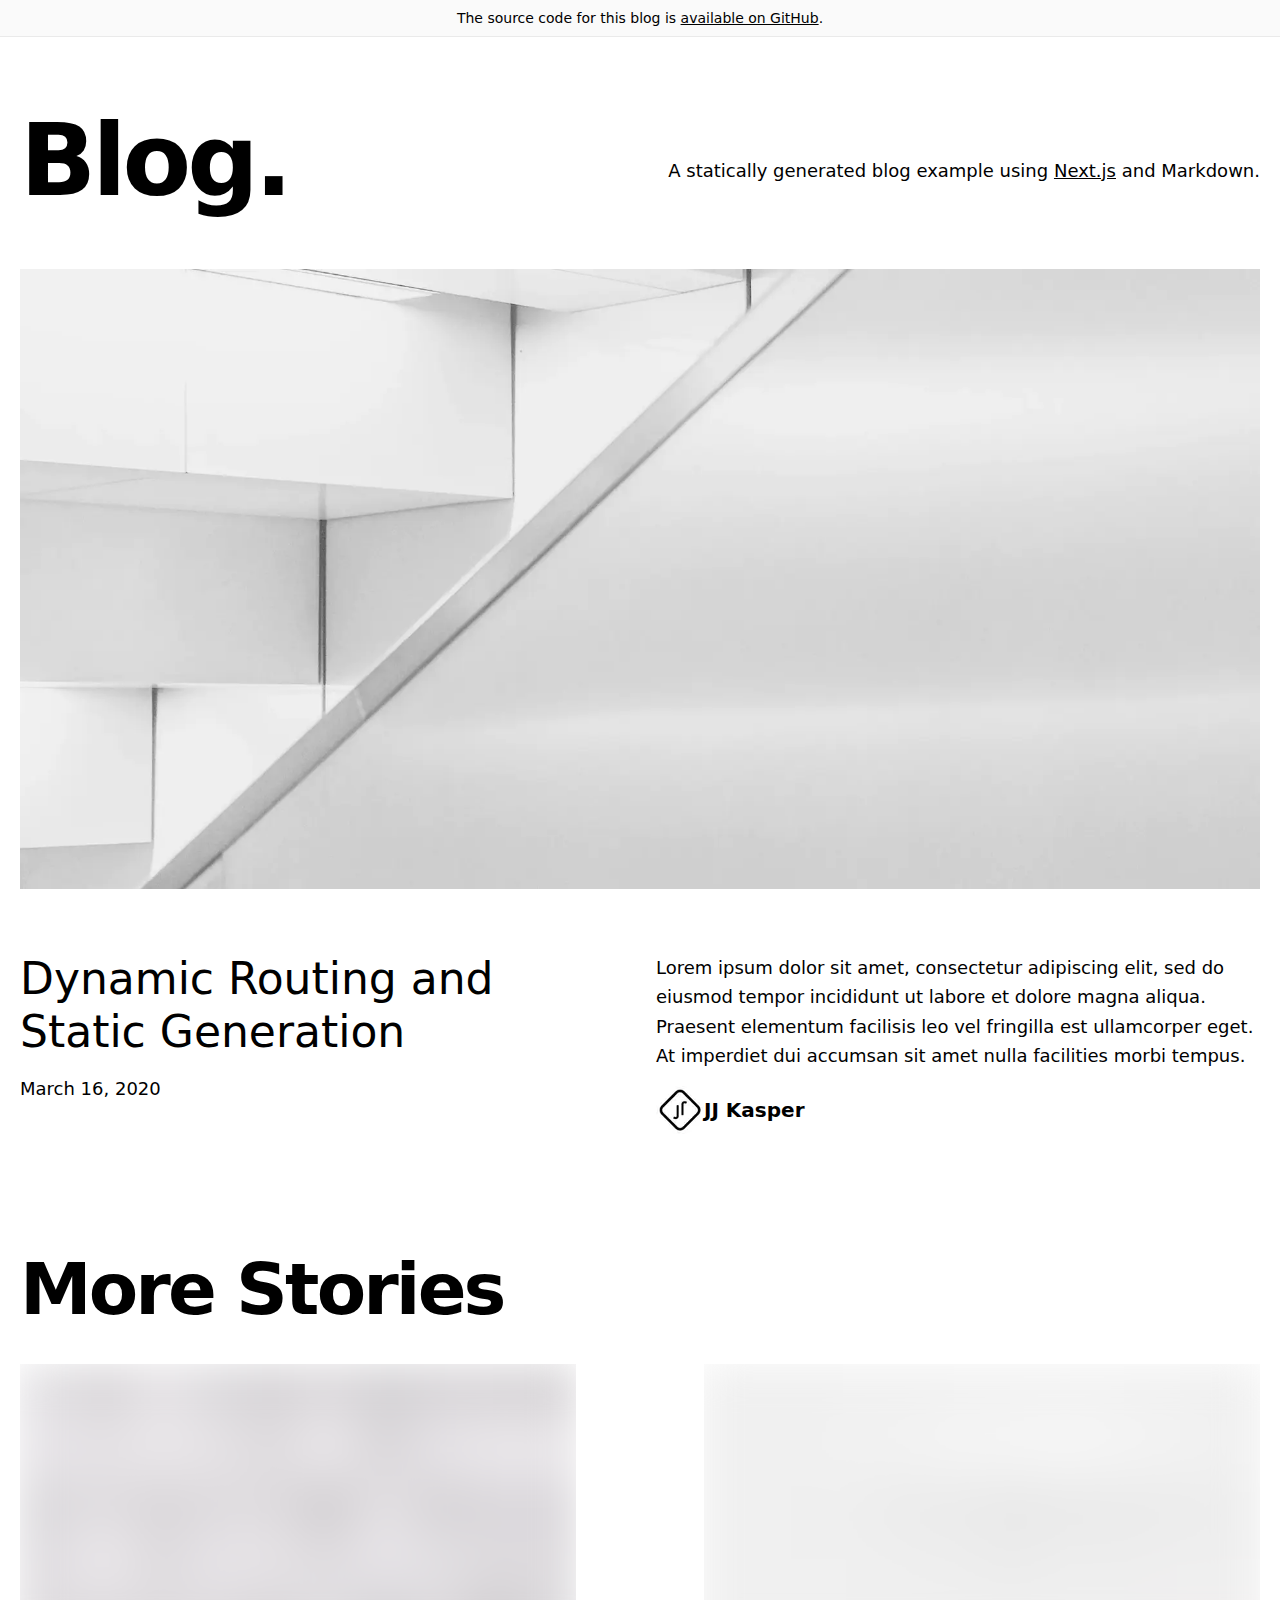
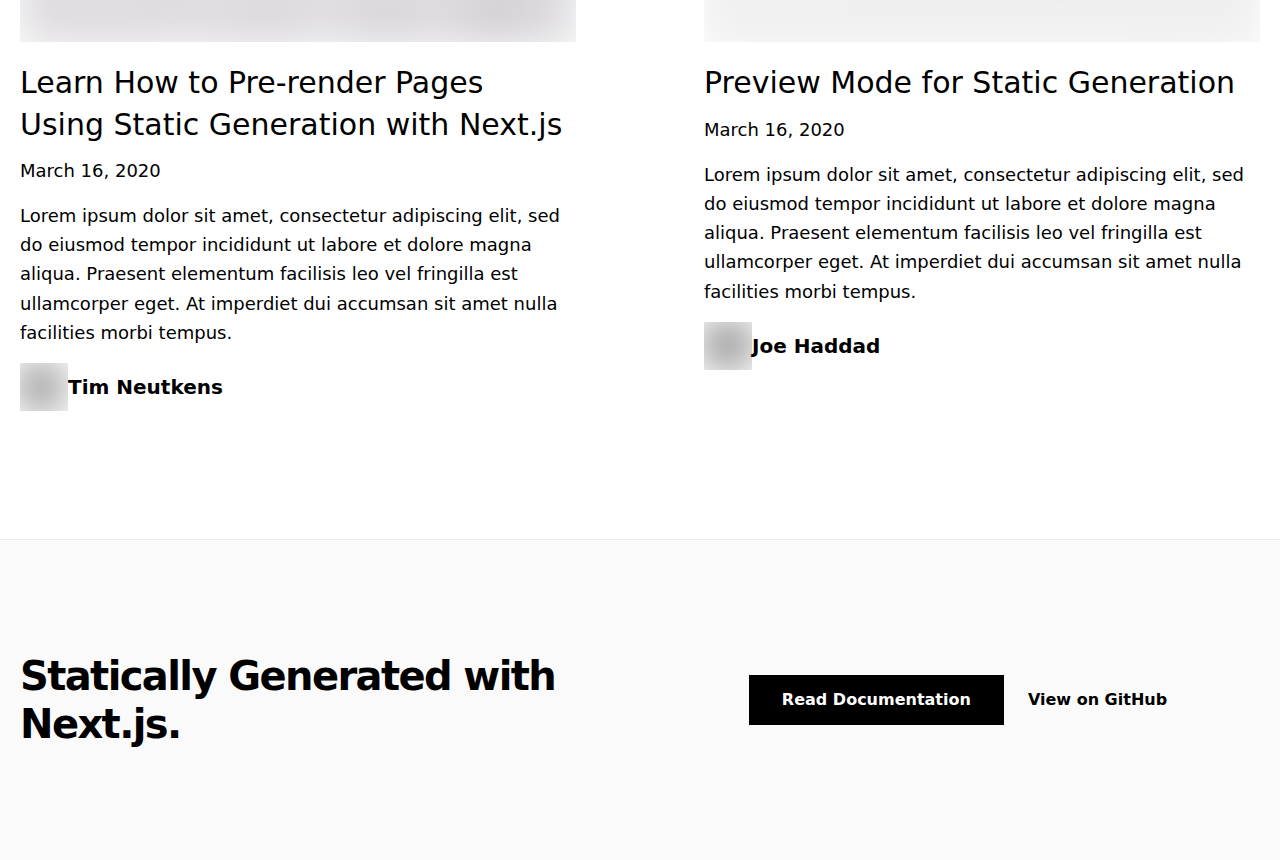
==== index.html @ 6cc0db36 "static site" ====
<!DOCTYPE html><html lang="en"><head><meta name="viewport" content="width=device-width"/><meta charSet="utf-8"/><link rel="apple-touch-icon" sizes="180x180" href="/favicons/apple-touch-icon.png"/><link rel="icon" type="image/png" sizes="32x32" href="/favicons/favicon-32x32.png"/><link rel="icon" type="image/png" sizes="16x16" href="/favicons/favicon-16x16.png"/><link rel="manifest" href="/favicons/site.webmanifest"/><link rel="mask-icon" href="/favicons/safari-pinned-tab.svg" color="#000000"/><link rel="shortcut icon" href="/favicons/favicon.ico"/><meta name="msapplication-TileColor" content="#000000"/><meta name="msapplication-config" content="/favicons/browserconfig.xml"/><meta name="theme-color" content="#000"/><link rel="alternate" type="application/rss+xml" href="/feed.xml"/><meta name="description" content="A statically generated blog example using Next.js and Markdown."/><meta property="og:image" content="https://og-image.vercel.app/Next.js%20Blog%20Starter%20Example.png?theme=light&amp;md=1&amp;fontSize=100px&amp;images=https%3A%2F%2Fassets.vercel.com%2Fimage%2Fupload%2Ffront%2Fassets%2Fdesign%2Fnextjs-black-logo.svg"/><title>Next.js Blog Example with Markdown</title><meta name="next-head-count" content="15"/><link rel="preload" href="/_next/static/css/f6c161fa34c8028d.css" as="style"/><link rel="stylesheet" href="/_next/static/css/f6c161fa34c8028d.css" data-n-g=""/><noscript data-n-css=""></noscript><script defer="" nomodule="" src="/_next/static/chunks/polyfills-5cd94c89d3acac5f.js"></script><script src="/_next/static/chunks/webpack-69bfa6990bb9e155.js" defer=""></script><script src="/_next/static/chunks/framework-5f4595e5518b5600.js" defer=""></script><script src="/_next/static/chunks/main-0ceb493b3d4aefb7.js" defer=""></script><script src="/_next/static/chunks/pages/_app-2ea30a6251a11f8a.js" defer=""></script><script src="/_next/static/chunks/293-3b46474204f67ddc.js" defer=""></script><script src="/_next/static/chunks/pages/index-c65997432e19690b.js" defer=""></script><script src="/_next/static/lkF6-RuInAVNCue3PmSqh/_buildManifest.js" defer=""></script><script src="/_next/static/lkF6-RuInAVNCue3PmSqh/_ssgManifest.js" defer=""></script><script src="/_next/static/lkF6-RuInAVNCue3PmSqh/_middlewareManifest.js" defer=""></script></head><body><div id="__next" data-reactroot=""><div class="min-h-screen"><div class="border-b bg-accent-1 border-accent-2"><div class="container mx-auto px-5"><div class="py-2 text-center text-sm">The source code for this blog is<!-- --> <a href="https://github.com/vercel/next.js/tree/canary/examples/blog-starter" class="underline hover:text-success duration-200 transition-colors">available on GitHub</a>.</div></div></div><main><div class="container mx-auto px-5"><section class="flex-col md:flex-row flex items-center md:justify-between mt-16 mb-16 md:mb-12"><h1 class="text-6xl md:text-8xl font-bold tracking-tighter leading-tight md:pr-8">Blog.</h1><h4 class="text-center md:text-left text-lg mt-5 md:pl-8">A statically generated blog example using<!-- --> <a href="https://nextjs.org/" class="underline hover:text-success duration-200 transition-colors">Next.js</a> <!-- -->and <!-- -->Markdown<!-- -->.</h4></section><section><div class="mb-8 md:mb-16"><div class="sm:mx-0"><a aria-label="Dynamic Routing and Static Generation" href="/posts/dynamic-routing"></a></div></div><div class="md:grid md:grid-cols-2 md:gap-x-16 lg:gap-x-8 mb-20 md:mb-28"><div><h3 class="mb-4 text-4xl lg:text-6xl leading-tight"><a class="hover:underline" href="/posts/dynamic-routing">Dynamic Routing and Static Generation</a></h3><div class="mb-4 md:mb-0 text-lg"><time dateTime="2020-03-16T05:35:07.322Z">March	16, 2020</time></div></div><div><p class="text-lg leading-relaxed mb-4">Lorem ipsum dolor sit amet, consectetur adipiscing elit, sed do eiusmod tempor incididunt ut labore et dolore magna aliqua. Praesent elementum facilisis leo vel fringilla est ullamcorper eget. At imperdiet dui accumsan sit amet nulla facilities morbi tempus.</p><div class="flex items-center"><div class="text-xl font-bold">JJ Kasper</div></div></div></div></section><section><h2 class="mb-8 text-6xl md:text-7xl font-bold tracking-tighter leading-tight">More Stories</h2><div class="grid grid-cols-1 md:grid-cols-2 md:gap-x-16 lg:gap-x-32 gap-y-20 md:gap-y-32 mb-32"><div><div class="mb-5"><div class="sm:mx-0"><a aria-label="Learn How to Pre-render Pages Using Static Generation with Next.js" href="/posts/hello-world"></a></div></div><h3 class="text-3xl mb-3 leading-snug"><a class="hover:underline" href="/posts/hello-world">Learn How to Pre-render Pages Using Static Generation with Next.js</a></h3><div class="text-lg mb-4"><time dateTime="2020-03-16T05:35:07.322Z">March	16, 2020</time></div><p class="text-lg leading-relaxed mb-4">Lorem ipsum dolor sit amet, consectetur adipiscing elit, sed do eiusmod tempor incididunt ut labore et dolore magna aliqua. Praesent elementum facilisis leo vel fringilla est ullamcorper eget. At imperdiet dui accumsan sit amet nulla facilities morbi tempus.</p><div class="flex items-center"><div class="text-xl font-bold">Tim Neutkens</div></div></div><div><div class="mb-5"><div class="sm:mx-0"><a aria-label="Preview Mode for Static Generation" href="/posts/preview"></a></div></div><h3 class="text-3xl mb-3 leading-snug"><a class="hover:underline" href="/posts/preview">Preview Mode for Static Generation</a></h3><div class="text-lg mb-4"><time dateTime="2020-03-16T05:35:07.322Z">March	16, 2020</time></div><p class="text-lg leading-relaxed mb-4">Lorem ipsum dolor sit amet, consectetur adipiscing elit, sed do eiusmod tempor incididunt ut labore et dolore magna aliqua. Praesent elementum facilisis leo vel fringilla est ullamcorper eget. At imperdiet dui accumsan sit amet nulla facilities morbi tempus.</p><div class="flex items-center"><div class="text-xl font-bold">Joe Haddad</div></div></div></div></section></div></main></div><footer class="bg-accent-1 border-t border-accent-2"><div class="container mx-auto px-5"><div class="py-28 flex flex-col lg:flex-row items-center"><h3 class="text-4xl lg:text-5xl font-bold tracking-tighter leading-tight text-center lg:text-left mb-10 lg:mb-0 lg:pr-4 lg:w-1/2">Statically Generated with Next.js.</h3><div class="flex flex-col lg:flex-row justify-center items-center lg:pl-4 lg:w-1/2"><a href="https://nextjs.org/docs/basic-features/pages" class="mx-3 bg-black hover:bg-white hover:text-black border border-black text-white font-bold py-3 px-12 lg:px-8 duration-200 transition-colors mb-6 lg:mb-0">Read Documentation</a><a href="https://github.com/vercel/next.js/tree/canary/examples/blog-starter" class="mx-3 font-bold hover:underline">View on GitHub</a></div></div></div></footer></div><script id="__NEXT_DATA__" type="application/json">{"props":{"pageProps":{"allPosts":[{"title":"Dynamic Routing and Static Generation","date":"2020-03-16T05:35:07.322Z","slug":"dynamic-routing","author":{"name":"JJ Kasper","picture":"/assets/blog/authors/jj.jpeg"},"coverImage":"/assets/blog/dynamic-routing/cover.jpg","excerpt":"Lorem ipsum dolor sit amet, consectetur adipiscing elit, sed do eiusmod tempor incididunt ut labore et dolore magna aliqua. Praesent elementum facilisis leo vel fringilla est ullamcorper eget. At imperdiet dui accumsan sit amet nulla facilities morbi tempus."},{"title":"Learn How to Pre-render Pages Using Static Generation with Next.js","date":"2020-03-16T05:35:07.322Z","slug":"hello-world","author":{"name":"Tim Neutkens","picture":"/assets/blog/authors/tim.jpeg"},"coverImage":"/assets/blog/hello-world/cover.jpg","excerpt":"Lorem ipsum dolor sit amet, consectetur adipiscing elit, sed do eiusmod tempor incididunt ut labore et dolore magna aliqua. Praesent elementum facilisis leo vel fringilla est ullamcorper eget. At imperdiet dui accumsan sit amet nulla facilities morbi tempus."},{"title":"Preview Mode for Static Generation","date":"2020-03-16T05:35:07.322Z","slug":"preview","author":{"name":"Joe Haddad","picture":"/assets/blog/authors/joe.jpeg"},"coverImage":"/assets/blog/preview/cover.jpg","excerpt":"Lorem ipsum dolor sit amet, consectetur adipiscing elit, sed do eiusmod tempor incididunt ut labore et dolore magna aliqua. Praesent elementum facilisis leo vel fringilla est ullamcorper eget. At imperdiet dui accumsan sit amet nulla facilities morbi tempus."}]},"__N_SSG":true},"page":"/","query":{},"buildId":"lkF6-RuInAVNCue3PmSqh","isFallback":false,"gsp":true,"scriptLoader":[]}</script></body></html>
---- _next/static/css/f6c161fa34c8028d.css ----
/*
! tailwindcss v3.0.24 | MIT License | https://tailwindcss.com
*/*,:after,:before{box-sizing:border-box;border:0 solid #e5e7eb}:after,:before{--tw-content:""}html{line-height:1.5;-webkit-text-size-adjust:100%;-moz-tab-size:4;-o-tab-size:4;tab-size:4;font-family:ui-sans-serif,system-ui,-apple-system,BlinkMacSystemFont,Segoe UI,Roboto,Helvetica Neue,Arial,Noto Sans,sans-serif,Apple Color Emoji,Segoe UI Emoji,Segoe UI Symbol,Noto Color Emoji}body{margin:0;line-height:inherit}hr{height:0;color:inherit;border-top-width:1px}abbr:where([title]){-webkit-text-decoration:underline dotted;text-decoration:underline dotted}h1,h2,h3,h4,h5,h6{font-size:inherit;font-weight:inherit}a{color:inherit;text-decoration:inherit}b,strong{font-weight:bolder}code,kbd,pre,samp{font-family:ui-monospace,SFMono-Regular,Menlo,Monaco,Consolas,Liberation Mono,Courier New,monospace;font-size:1em}small{font-size:80%}sub,sup{font-size:75%;line-height:0;position:relative;vertical-align:baseline}sub{bottom:-.25em}sup{top:-.5em}table{text-indent:0;border-color:inherit;border-collapse:collapse}button,input,optgroup,select,textarea{font-family:inherit;font-size:100%;line-height:inherit;color:inherit;margin:0;padding:0}button,select{text-transform:none}[type=button],[type=reset],[type=submit],button{-webkit-appearance:button;background-color:transparent;background-image:none}:-moz-focusring{outline:auto}:-moz-ui-invalid{box-shadow:none}progress{vertical-align:baseline}::-webkit-inner-spin-button,::-webkit-outer-spin-button{height:auto}[type=search]{-webkit-appearance:textfield;outline-offset:-2px}::-webkit-search-decoration{-webkit-appearance:none}::-webkit-file-upload-button{-webkit-appearance:button;font:inherit}summary{display:list-item}blockquote,dd,dl,figure,h1,h2,h3,h4,h5,h6,hr,p,pre{margin:0}fieldset{margin:0}fieldset,legend{padding:0}menu,ol,ul{list-style:none;margin:0;padding:0}textarea{resize:vertical}input::-moz-placeholder,textarea::-moz-placeholder{opacity:1;color:#9ca3af}input:-ms-input-placeholder,textarea:-ms-input-placeholder{opacity:1;color:#9ca3af}input::placeholder,textarea::placeholder{opacity:1;color:#9ca3af}[role=button],button{cursor:pointer}:disabled{cursor:default}audio,canvas,embed,iframe,img,object,svg,video{display:block;vertical-align:middle}img,video{max-width:100%;height:auto}[hidden]{display:none}*,:after,:before{--tw-translate-x:0;--tw-translate-y:0;--tw-rotate:0;--tw-skew-x:0;--tw-skew-y:0;--tw-scale-x:1;--tw-scale-y:1;--tw-pan-x: ;--tw-pan-y: ;--tw-pinch-zoom: ;--tw-scroll-snap-strictness:proximity;--tw-ordinal: ;--tw-slashed-zero: ;--tw-numeric-figure: ;--tw-numeric-spacing: ;--tw-numeric-fraction: ;--tw-ring-inset: ;--tw-ring-offset-width:0px;--tw-ring-offset-color:#fff;--tw-ring-color:rgba(59,130,246,.5);--tw-ring-offset-shadow:0 0 #0000;--tw-ring-shadow:0 0 #0000;--tw-shadow:0 0 #0000;--tw-shadow-colored:0 0 #0000;--tw-blur: ;--tw-brightness: ;--tw-contrast: ;--tw-grayscale: ;--tw-hue-rotate: ;--tw-invert: ;--tw-saturate: ;--tw-sepia: ;--tw-drop-shadow: ;--tw-backdrop-blur: ;--tw-backdrop-brightness: ;--tw-backdrop-contrast: ;--tw-backdrop-grayscale: ;--tw-backdrop-hue-rotate: ;--tw-backdrop-invert: ;--tw-backdrop-opacity: ;--tw-backdrop-saturate: ;--tw-backdrop-sepia: }.container{width:100%}@media (min-width:640px){.container{max-width:640px}}@media (min-width:768px){.container{max-width:768px}}@media (min-width:1024px){.container{max-width:1024px}}@media (min-width:1280px){.container{max-width:1280px}}@media (min-width:1536px){.container{max-width:1536px}}.mx-auto{margin-left:auto;margin-right:auto}.mx-3{margin-left:.75rem;margin-right:.75rem}.mr-4{margin-right:1rem}.mb-10{margin-bottom:2.5rem}.mb-6{margin-bottom:1.5rem}.mb-20{margin-bottom:5rem}.mt-8{margin-top:2rem}.mb-8{margin-bottom:2rem}.mb-4{margin-bottom:1rem}.mt-16{margin-top:4rem}.mb-16{margin-bottom:4rem}.mt-5{margin-top:1.25rem}.mb-32{margin-bottom:8rem}.mb-5{margin-bottom:1.25rem}.mb-3{margin-bottom:.75rem}.mb-12{margin-bottom:3rem}.mt-28{margin-top:7rem}.mb-24{margin-bottom:6rem}.block{display:block}.flex{display:flex}.grid{display:grid}.hidden{display:none}.h-12{height:3rem}.min-h-screen{min-height:100vh}.w-12{width:3rem}.max-w-2xl{max-width:42rem}.grid-cols-1{grid-template-columns:repeat(1,minmax(0,1fr))}.flex-col{flex-direction:column}.items-center{align-items:center}.justify-center{justify-content:center}.gap-y-20{row-gap:5rem}.rounded-full{border-radius:9999px}.border{border-width:1px}.border-b{border-bottom-width:1px}.border-t{border-top-width:1px}.border-accent-7{--tw-border-opacity:1;border-color:rgb(51 51 51/var(--tw-border-opacity))}.border-accent-2{--tw-border-opacity:1;border-color:rgb(234 234 234/var(--tw-border-opacity))}.border-black{--tw-border-opacity:1;border-color:rgb(0 0 0/var(--tw-border-opacity))}.bg-accent-7{--tw-bg-opacity:1;background-color:rgb(51 51 51/var(--tw-bg-opacity))}.bg-accent-1{--tw-bg-opacity:1;background-color:rgb(250 250 250/var(--tw-bg-opacity))}.bg-black{--tw-bg-opacity:1;background-color:rgb(0 0 0/var(--tw-bg-opacity))}.py-2{padding-top:.5rem;padding-bottom:.5rem}.px-5{padding-left:1.25rem;padding-right:1.25rem}.py-28{padding-top:7rem;padding-bottom:7rem}.py-3{padding-top:.75rem;padding-bottom:.75rem}.px-12{padding-left:3rem;padding-right:3rem}.text-center{text-align:center}.text-sm{font-size:.875rem;line-height:1.25rem}.text-xl{font-size:1.25rem;line-height:1.75rem}.text-4xl{font-size:2.25rem;line-height:2.5rem}.text-2xl{font-size:1.5rem;line-height:2rem}.text-lg{font-size:1.125rem;line-height:1.75rem}.text-6xl{font-size:2.75rem}.text-3xl{font-size:1.875rem;line-height:2.25rem}.font-bold{font-weight:700}.leading-tight{line-height:1.2}.leading-relaxed{line-height:1.625}.leading-snug{line-height:1.375}.tracking-tighter{letter-spacing:-.04em}.tracking-tight{letter-spacing:-.025em}.text-white{--tw-text-opacity:1;color:rgb(255 255 255/var(--tw-text-opacity))}.underline{-webkit-text-decoration-line:underline;text-decoration-line:underline}.shadow-sm{--tw-shadow:0 5px 10px rgba(0,0,0,.12);--tw-shadow-colored:0 5px 10px var(--tw-shadow-color);box-shadow:var(--tw-ring-offset-shadow,0 0 #0000),var(--tw-ring-shadow,0 0 #0000),var(--tw-shadow)}.transition-colors{transition-property:color,background-color,border-color,fill,stroke,-webkit-text-decoration-color;transition-property:color,background-color,border-color,text-decoration-color,fill,stroke;transition-property:color,background-color,border-color,text-decoration-color,fill,stroke,-webkit-text-decoration-color;transition-timing-function:cubic-bezier(.4,0,.2,1);transition-duration:.15s}.transition-shadow{transition-property:box-shadow;transition-timing-function:cubic-bezier(.4,0,.2,1);transition-duration:.15s}.duration-200{transition-duration:.2s}.hover\:bg-white:hover{--tw-bg-opacity:1;background-color:rgb(255 255 255/var(--tw-bg-opacity))}.hover\:text-cyan:hover{--tw-text-opacity:1;color:rgb(121 255 225/var(--tw-text-opacity))}.hover\:text-success:hover{--tw-text-opacity:1;color:rgb(0 112 243/var(--tw-text-opacity))}.hover\:text-black:hover{--tw-text-opacity:1;color:rgb(0 0 0/var(--tw-text-opacity))}.hover\:underline:hover{-webkit-text-decoration-line:underline;text-decoration-line:underline}.hover\:shadow-md:hover{--tw-shadow:0 8px 30px rgba(0,0,0,.12);--tw-shadow-colored:0 8px 30px var(--tw-shadow-color);box-shadow:var(--tw-ring-offset-shadow,0 0 #0000),var(--tw-ring-shadow,0 0 #0000),var(--tw-shadow)}@media (min-width:640px){.sm\:mx-0{margin-left:0;margin-right:0}}@media (min-width:768px){.md\:mb-16{margin-bottom:4rem}.md\:mb-28{margin-bottom:7rem}.md\:mb-0{margin-bottom:0}.md\:mb-12{margin-bottom:3rem}.md\:block{display:block}.md\:grid{display:grid}.md\:hidden{display:none}.md\:grid-cols-2{grid-template-columns:repeat(2,minmax(0,1fr))}.md\:flex-row{flex-direction:row}.md\:justify-between{justify-content:space-between}.md\:gap-x-16{-moz-column-gap:4rem;column-gap:4rem}.md\:gap-y-32{row-gap:8rem}.md\:pr-8{padding-right:2rem}.md\:pl-8{padding-left:2rem}.md\:text-left{text-align:left}.md\:text-4xl{font-size:2.25rem;line-height:2.5rem}.md\:text-8xl{font-size:6.25rem}.md\:text-7xl{font-size:4.5rem}.md\:leading-none{line-height:1}.md\:tracking-tighter{letter-spacing:-.04em}}@media (min-width:1024px){.lg\:mb-0{margin-bottom:0}.lg\:w-1\/2{width:50%}.lg\:flex-row{flex-direction:row}.lg\:gap-x-8{-moz-column-gap:2rem;column-gap:2rem}.lg\:gap-x-32{-moz-column-gap:8rem;column-gap:8rem}.lg\:px-8{padding-left:2rem;padding-right:2rem}.lg\:pr-4{padding-right:1rem}.lg\:pl-4{padding-left:1rem}.lg\:text-left{text-align:left}.lg\:text-5xl{font-size:2.5rem}.lg\:text-6xl{font-size:2.75rem}.lg\:text-8xl{font-size:6.25rem}}
---- _next/static/css/f6c161fa34c8028d.css ----
/*
! tailwindcss v3.0.24 | MIT License | https://tailwindcss.com
*/*,:after,:before{box-sizing:border-box;border:0 solid #e5e7eb}:after,:before{--tw-content:""}html{line-height:1.5;-webkit-text-size-adjust:100%;-moz-tab-size:4;-o-tab-size:4;tab-size:4;font-family:ui-sans-serif,system-ui,-apple-system,BlinkMacSystemFont,Segoe UI,Roboto,Helvetica Neue,Arial,Noto Sans,sans-serif,Apple Color Emoji,Segoe UI Emoji,Segoe UI Symbol,Noto Color Emoji}body{margin:0;line-height:inherit}hr{height:0;color:inherit;border-top-width:1px}abbr:where([title]){-webkit-text-decoration:underline dotted;text-decoration:underline dotted}h1,h2,h3,h4,h5,h6{font-size:inherit;font-weight:inherit}a{color:inherit;text-decoration:inherit}b,strong{font-weight:bolder}code,kbd,pre,samp{font-family:ui-monospace,SFMono-Regular,Menlo,Monaco,Consolas,Liberation Mono,Courier New,monospace;font-size:1em}small{font-size:80%}sub,sup{font-size:75%;line-height:0;position:relative;vertical-align:baseline}sub{bottom:-.25em}sup{top:-.5em}table{text-indent:0;border-color:inherit;border-collapse:collapse}button,input,optgroup,select,textarea{font-family:inherit;font-size:100%;line-height:inherit;color:inherit;margin:0;padding:0}button,select{text-transform:none}[type=button],[type=reset],[type=submit],button{-webkit-appearance:button;background-color:transparent;background-image:none}:-moz-focusring{outline:auto}:-moz-ui-invalid{box-shadow:none}progress{vertical-align:baseline}::-webkit-inner-spin-button,::-webkit-outer-spin-button{height:auto}[type=search]{-webkit-appearance:textfield;outline-offset:-2px}::-webkit-search-decoration{-webkit-appearance:none}::-webkit-file-upload-button{-webkit-appearance:button;font:inherit}summary{display:list-item}blockquote,dd,dl,figure,h1,h2,h3,h4,h5,h6,hr,p,pre{margin:0}fieldset{margin:0}fieldset,legend{padding:0}menu,ol,ul{list-style:none;margin:0;padding:0}textarea{resize:vertical}input::-moz-placeholder,textarea::-moz-placeholder{opacity:1;color:#9ca3af}input:-ms-input-placeholder,textarea:-ms-input-placeholder{opacity:1;color:#9ca3af}input::placeholder,textarea::placeholder{opacity:1;color:#9ca3af}[role=button],button{cursor:pointer}:disabled{cursor:default}audio,canvas,embed,iframe,img,object,svg,video{display:block;vertical-align:middle}img,video{max-width:100%;height:auto}[hidden]{display:none}*,:after,:before{--tw-translate-x:0;--tw-translate-y:0;--tw-rotate:0;--tw-skew-x:0;--tw-skew-y:0;--tw-scale-x:1;--tw-scale-y:1;--tw-pan-x: ;--tw-pan-y: ;--tw-pinch-zoom: ;--tw-scroll-snap-strictness:proximity;--tw-ordinal: ;--tw-slashed-zero: ;--tw-numeric-figure: ;--tw-numeric-spacing: ;--tw-numeric-fraction: ;--tw-ring-inset: ;--tw-ring-offset-width:0px;--tw-ring-offset-color:#fff;--tw-ring-color:rgba(59,130,246,.5);--tw-ring-offset-shadow:0 0 #0000;--tw-ring-shadow:0 0 #0000;--tw-shadow:0 0 #0000;--tw-shadow-colored:0 0 #0000;--tw-blur: ;--tw-brightness: ;--tw-contrast: ;--tw-grayscale: ;--tw-hue-rotate: ;--tw-invert: ;--tw-saturate: ;--tw-sepia: ;--tw-drop-shadow: ;--tw-backdrop-blur: ;--tw-backdrop-brightness: ;--tw-backdrop-contrast: ;--tw-backdrop-grayscale: ;--tw-backdrop-hue-rotate: ;--tw-backdrop-invert: ;--tw-backdrop-opacity: ;--tw-backdrop-saturate: ;--tw-backdrop-sepia: }.container{width:100%}@media (min-width:640px){.container{max-width:640px}}@media (min-width:768px){.container{max-width:768px}}@media (min-width:1024px){.container{max-width:1024px}}@media (min-width:1280px){.container{max-width:1280px}}@media (min-width:1536px){.container{max-width:1536px}}.mx-auto{margin-left:auto;margin-right:auto}.mx-3{margin-left:.75rem;margin-right:.75rem}.mr-4{margin-right:1rem}.mb-10{margin-bottom:2.5rem}.mb-6{margin-bottom:1.5rem}.mb-20{margin-bottom:5rem}.mt-8{margin-top:2rem}.mb-8{margin-bottom:2rem}.mb-4{margin-bottom:1rem}.mt-16{margin-top:4rem}.mb-16{margin-bottom:4rem}.mt-5{margin-top:1.25rem}.mb-32{margin-bottom:8rem}.mb-5{margin-bottom:1.25rem}.mb-3{margin-bottom:.75rem}.mb-12{margin-bottom:3rem}.mt-28{margin-top:7rem}.mb-24{margin-bottom:6rem}.block{display:block}.flex{display:flex}.grid{display:grid}.hidden{display:none}.h-12{height:3rem}.min-h-screen{min-height:100vh}.w-12{width:3rem}.max-w-2xl{max-width:42rem}.grid-cols-1{grid-template-columns:repeat(1,minmax(0,1fr))}.flex-col{flex-direction:column}.items-center{align-items:center}.justify-center{justify-content:center}.gap-y-20{row-gap:5rem}.rounded-full{border-radius:9999px}.border{border-width:1px}.border-b{border-bottom-width:1px}.border-t{border-top-width:1px}.border-accent-7{--tw-border-opacity:1;border-color:rgb(51 51 51/var(--tw-border-opacity))}.border-accent-2{--tw-border-opacity:1;border-color:rgb(234 234 234/var(--tw-border-opacity))}.border-black{--tw-border-opacity:1;border-color:rgb(0 0 0/var(--tw-border-opacity))}.bg-accent-7{--tw-bg-opacity:1;background-color:rgb(51 51 51/var(--tw-bg-opacity))}.bg-accent-1{--tw-bg-opacity:1;background-color:rgb(250 250 250/var(--tw-bg-opacity))}.bg-black{--tw-bg-opacity:1;background-color:rgb(0 0 0/var(--tw-bg-opacity))}.py-2{padding-top:.5rem;padding-bottom:.5rem}.px-5{padding-left:1.25rem;padding-right:1.25rem}.py-28{padding-top:7rem;padding-bottom:7rem}.py-3{padding-top:.75rem;padding-bottom:.75rem}.px-12{padding-left:3rem;padding-right:3rem}.text-center{text-align:center}.text-sm{font-size:.875rem;line-height:1.25rem}.text-xl{font-size:1.25rem;line-height:1.75rem}.text-4xl{font-size:2.25rem;line-height:2.5rem}.text-2xl{font-size:1.5rem;line-height:2rem}.text-lg{font-size:1.125rem;line-height:1.75rem}.text-6xl{font-size:2.75rem}.text-3xl{font-size:1.875rem;line-height:2.25rem}.font-bold{font-weight:700}.leading-tight{line-height:1.2}.leading-relaxed{line-height:1.625}.leading-snug{line-height:1.375}.tracking-tighter{letter-spacing:-.04em}.tracking-tight{letter-spacing:-.025em}.text-white{--tw-text-opacity:1;color:rgb(255 255 255/var(--tw-text-opacity))}.underline{-webkit-text-decoration-line:underline;text-decoration-line:underline}.shadow-sm{--tw-shadow:0 5px 10px rgba(0,0,0,.12);--tw-shadow-colored:0 5px 10px var(--tw-shadow-color);box-shadow:var(--tw-ring-offset-shadow,0 0 #0000),var(--tw-ring-shadow,0 0 #0000),var(--tw-shadow)}.transition-colors{transition-property:color,background-color,border-color,fill,stroke,-webkit-text-decoration-color;transition-property:color,background-color,border-color,text-decoration-color,fill,stroke;transition-property:color,background-color,border-color,text-decoration-color,fill,stroke,-webkit-text-decoration-color;transition-timing-function:cubic-bezier(.4,0,.2,1);transition-duration:.15s}.transition-shadow{transition-property:box-shadow;transition-timing-function:cubic-bezier(.4,0,.2,1);transition-duration:.15s}.duration-200{transition-duration:.2s}.hover\:bg-white:hover{--tw-bg-opacity:1;background-color:rgb(255 255 255/var(--tw-bg-opacity))}.hover\:text-cyan:hover{--tw-text-opacity:1;color:rgb(121 255 225/var(--tw-text-opacity))}.hover\:text-success:hover{--tw-text-opacity:1;color:rgb(0 112 243/var(--tw-text-opacity))}.hover\:text-black:hover{--tw-text-opacity:1;color:rgb(0 0 0/var(--tw-text-opacity))}.hover\:underline:hover{-webkit-text-decoration-line:underline;text-decoration-line:underline}.hover\:shadow-md:hover{--tw-shadow:0 8px 30px rgba(0,0,0,.12);--tw-shadow-colored:0 8px 30px var(--tw-shadow-color);box-shadow:var(--tw-ring-offset-shadow,0 0 #0000),var(--tw-ring-shadow,0 0 #0000),var(--tw-shadow)}@media (min-width:640px){.sm\:mx-0{margin-left:0;margin-right:0}}@media (min-width:768px){.md\:mb-16{margin-bottom:4rem}.md\:mb-28{margin-bottom:7rem}.md\:mb-0{margin-bottom:0}.md\:mb-12{margin-bottom:3rem}.md\:block{display:block}.md\:grid{display:grid}.md\:hidden{display:none}.md\:grid-cols-2{grid-template-columns:repeat(2,minmax(0,1fr))}.md\:flex-row{flex-direction:row}.md\:justify-between{justify-content:space-between}.md\:gap-x-16{-moz-column-gap:4rem;column-gap:4rem}.md\:gap-y-32{row-gap:8rem}.md\:pr-8{padding-right:2rem}.md\:pl-8{padding-left:2rem}.md\:text-left{text-align:left}.md\:text-4xl{font-size:2.25rem;line-height:2.5rem}.md\:text-8xl{font-size:6.25rem}.md\:text-7xl{font-size:4.5rem}.md\:leading-none{line-height:1}.md\:tracking-tighter{letter-spacing:-.04em}}@media (min-width:1024px){.lg\:mb-0{margin-bottom:0}.lg\:w-1\/2{width:50%}.lg\:flex-row{flex-direction:row}.lg\:gap-x-8{-moz-column-gap:2rem;column-gap:2rem}.lg\:gap-x-32{-moz-column-gap:8rem;column-gap:8rem}.lg\:px-8{padding-left:2rem;padding-right:2rem}.lg\:pr-4{padding-right:1rem}.lg\:pl-4{padding-left:1rem}.lg\:text-left{text-align:left}.lg\:text-5xl{font-size:2.5rem}.lg\:text-6xl{font-size:2.75rem}.lg\:text-8xl{font-size:6.25rem}}
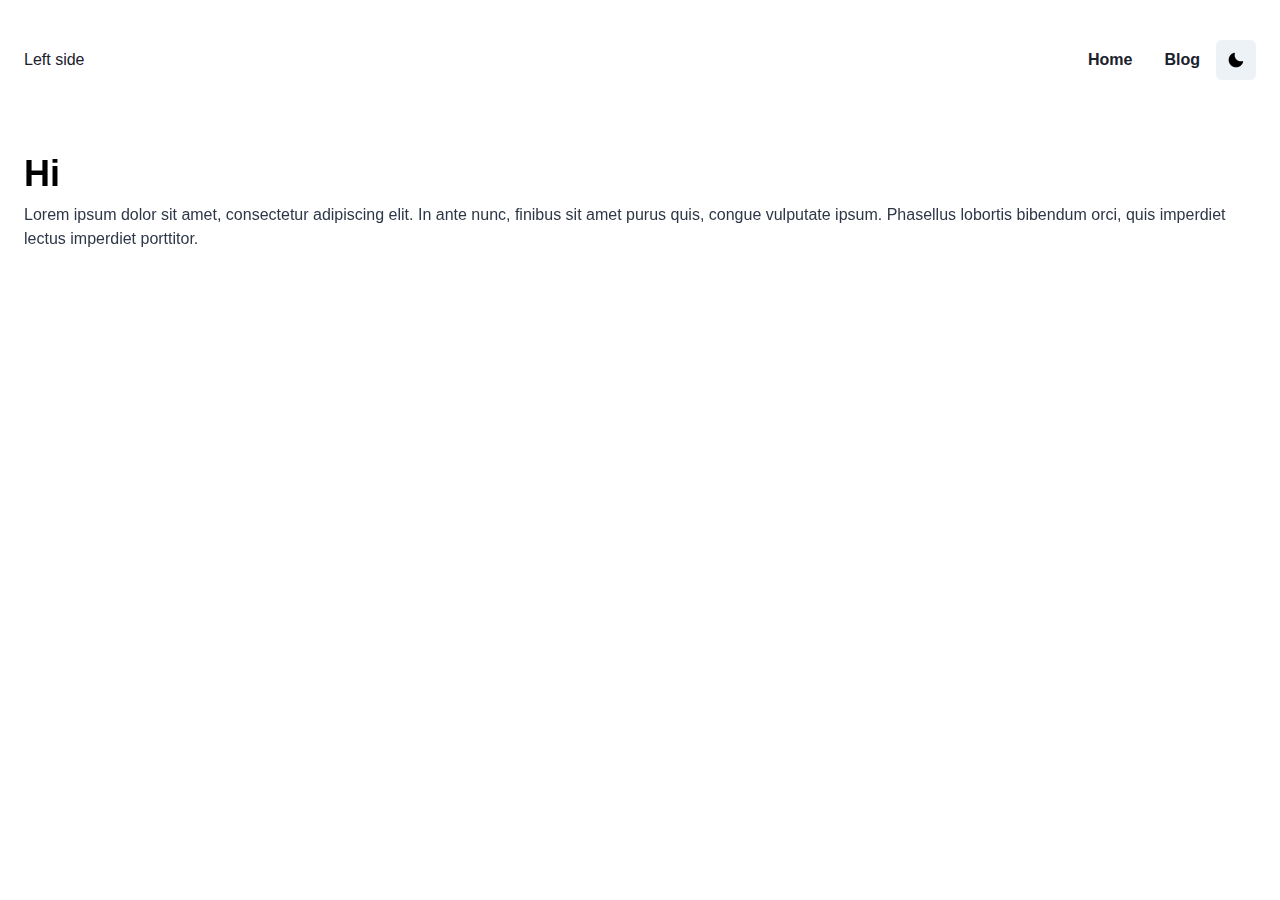
==== commit bfcc349b: "change project" ====
--- a/index.html
+++ b/index.html
@@ -1 +1 @@
-<!DOCTYPE html><html lang="en"><head><meta name="viewport" content="width=device-width"/><meta charSet="utf-8"/><link rel="apple-touch-icon" sizes="180x180" href="/favicons/apple-touch-icon.png"/><link rel="icon" type="image/png" sizes="32x32" href="/favicons/favicon-32x32.png"/><link rel="icon" type="image/png" sizes="16x16" href="/favicons/favicon-16x16.png"/><link rel="manifest" href="/favicons/site.webmanifest"/><link rel="mask-icon" href="/favicons/safari-pinned-tab.svg" color="#000000"/><link rel="shortcut icon" href="/favicons/favicon.ico"/><meta name="msapplication-TileColor" content="#000000"/><meta name="msapplication-config" content="/favicons/browserconfig.xml"/><meta name="theme-color" content="#000"/><link rel="alternate" type="application/rss+xml" href="/feed.xml"/><meta name="description" content="A statically generated blog example using Next.js and Markdown."/><meta property="og:image" content="https://og-image.vercel.app/Next.js%20Blog%20Starter%20Example.png?theme=light&amp;md=1&amp;fontSize=100px&amp;images=https%3A%2F%2Fassets.vercel.com%2Fimage%2Fupload%2Ffront%2Fassets%2Fdesign%2Fnextjs-black-logo.svg"/><title>Next.js Blog Example with Markdown</title><meta name="next-head-count" content="15"/><link rel="preload" href="/_next/static/css/f6c161fa34c8028d.css" as="style"/><link rel="stylesheet" href="/_next/static/css/f6c161fa34c8028d.css" data-n-g=""/><noscript data-n-css=""></noscript><script defer="" nomodule="" src="/_next/static/chunks/polyfills-5cd94c89d3acac5f.js"></script><script src="/_next/static/chunks/webpack-69bfa6990bb9e155.js" defer=""></script><script src="/_next/static/chunks/framework-5f4595e5518b5600.js" defer=""></script><script src="/_next/static/chunks/main-0ceb493b3d4aefb7.js" defer=""></script><script src="/_next/static/chunks/pages/_app-2ea30a6251a11f8a.js" defer=""></script><script src="/_next/static/chunks/293-3b46474204f67ddc.js" defer=""></script><script src="/_next/static/chunks/pages/index-c65997432e19690b.js" defer=""></script><script src="/_next/static/lkF6-RuInAVNCue3PmSqh/_buildManifest.js" defer=""></script><script src="/_next/static/lkF6-RuInAVNCue3PmSqh/_ssgManifest.js" defer=""></script><script src="/_next/static/lkF6-RuInAVNCue3PmSqh/_middlewareManifest.js" defer=""></script></head><body><div id="__next" data-reactroot=""><div class="min-h-screen"><div class="border-b bg-accent-1 border-accent-2"><div class="container mx-auto px-5"><div class="py-2 text-center text-sm">The source code for this blog is<!-- --> <a href="https://github.com/vercel/next.js/tree/canary/examples/blog-starter" class="underline hover:text-success duration-200 transition-colors">available on GitHub</a>.</div></div></div><main><div class="container mx-auto px-5"><section class="flex-col md:flex-row flex items-center md:justify-between mt-16 mb-16 md:mb-12"><h1 class="text-6xl md:text-8xl font-bold tracking-tighter leading-tight md:pr-8">Blog.</h1><h4 class="text-center md:text-left text-lg mt-5 md:pl-8">A statically generated blog example using<!-- --> <a href="https://nextjs.org/" class="underline hover:text-success duration-200 transition-colors">Next.js</a> <!-- -->and <!-- -->Markdown<!-- -->.</h4></section><section><div class="mb-8 md:mb-16"><div class="sm:mx-0"><a aria-label="Dynamic Routing and Static Generation" href="/posts/dynamic-routing"></a></div></div><div class="md:grid md:grid-cols-2 md:gap-x-16 lg:gap-x-8 mb-20 md:mb-28"><div><h3 class="mb-4 text-4xl lg:text-6xl leading-tight"><a class="hover:underline" href="/posts/dynamic-routing">Dynamic Routing and Static Generation</a></h3><div class="mb-4 md:mb-0 text-lg"><time dateTime="2020-03-16T05:35:07.322Z">March	16, 2020</time></div></div><div><p class="text-lg leading-relaxed mb-4">Lorem ipsum dolor sit amet, consectetur adipiscing elit, sed do eiusmod tempor incididunt ut labore et dolore magna aliqua. Praesent elementum facilisis leo vel fringilla est ullamcorper eget. At imperdiet dui accumsan sit amet nulla facilities morbi tempus.</p><div class="flex items-center"><div class="text-xl font-bold">JJ Kasper</div></div></div></div></section><section><h2 class="mb-8 text-6xl md:text-7xl font-bold tracking-tighter leading-tight">More Stories</h2><div class="grid grid-cols-1 md:grid-cols-2 md:gap-x-16 lg:gap-x-32 gap-y-20 md:gap-y-32 mb-32"><div><div class="mb-5"><div class="sm:mx-0"><a aria-label="Learn How to Pre-render Pages Using Static Generation with Next.js" href="/posts/hello-world"></a></div></div><h3 class="text-3xl mb-3 leading-snug"><a class="hover:underline" href="/posts/hello-world">Learn How to Pre-render Pages Using Static Generation with Next.js</a></h3><div class="text-lg mb-4"><time dateTime="2020-03-16T05:35:07.322Z">March	16, 2020</time></div><p class="text-lg leading-relaxed mb-4">Lorem ipsum dolor sit amet, consectetur adipiscing elit, sed do eiusmod tempor incididunt ut labore et dolore magna aliqua. Praesent elementum facilisis leo vel fringilla est ullamcorper eget. At imperdiet dui accumsan sit amet nulla facilities morbi tempus.</p><div class="flex items-center"><div class="text-xl font-bold">Tim Neutkens</div></div></div><div><div class="mb-5"><div class="sm:mx-0"><a aria-label="Preview Mode for Static Generation" href="/posts/preview"></a></div></div><h3 class="text-3xl mb-3 leading-snug"><a class="hover:underline" href="/posts/preview">Preview Mode for Static Generation</a></h3><div class="text-lg mb-4"><time dateTime="2020-03-16T05:35:07.322Z">March	16, 2020</time></div><p class="text-lg leading-relaxed mb-4">Lorem ipsum dolor sit amet, consectetur adipiscing elit, sed do eiusmod tempor incididunt ut labore et dolore magna aliqua. Praesent elementum facilisis leo vel fringilla est ullamcorper eget. At imperdiet dui accumsan sit amet nulla facilities morbi tempus.</p><div class="flex items-center"><div class="text-xl font-bold">Joe Haddad</div></div></div></div></section></div></main></div><footer class="bg-accent-1 border-t border-accent-2"><div class="container mx-auto px-5"><div class="py-28 flex flex-col lg:flex-row items-center"><h3 class="text-4xl lg:text-5xl font-bold tracking-tighter leading-tight text-center lg:text-left mb-10 lg:mb-0 lg:pr-4 lg:w-1/2">Statically Generated with Next.js.</h3><div class="flex flex-col lg:flex-row justify-center items-center lg:pl-4 lg:w-1/2"><a href="https://nextjs.org/docs/basic-features/pages" class="mx-3 bg-black hover:bg-white hover:text-black border border-black text-white font-bold py-3 px-12 lg:px-8 duration-200 transition-colors mb-6 lg:mb-0">Read Documentation</a><a href="https://github.com/vercel/next.js/tree/canary/examples/blog-starter" class="mx-3 font-bold hover:underline">View on GitHub</a></div></div></div></footer></div><script id="__NEXT_DATA__" type="application/json">{"props":{"pageProps":{"allPosts":[{"title":"Dynamic Routing and Static Generation","date":"2020-03-16T05:35:07.322Z","slug":"dynamic-routing","author":{"name":"JJ Kasper","picture":"/assets/blog/authors/jj.jpeg"},"coverImage":"/assets/blog/dynamic-routing/cover.jpg","excerpt":"Lorem ipsum dolor sit amet, consectetur adipiscing elit, sed do eiusmod tempor incididunt ut labore et dolore magna aliqua. Praesent elementum facilisis leo vel fringilla est ullamcorper eget. At imperdiet dui accumsan sit amet nulla facilities morbi tempus."},{"title":"Learn How to Pre-render Pages Using Static Generation with Next.js","date":"2020-03-16T05:35:07.322Z","slug":"hello-world","author":{"name":"Tim Neutkens","picture":"/assets/blog/authors/tim.jpeg"},"coverImage":"/assets/blog/hello-world/cover.jpg","excerpt":"Lorem ipsum dolor sit amet, consectetur adipiscing elit, sed do eiusmod tempor incididunt ut labore et dolore magna aliqua. Praesent elementum facilisis leo vel fringilla est ullamcorper eget. At imperdiet dui accumsan sit amet nulla facilities morbi tempus."},{"title":"Preview Mode for Static Generation","date":"2020-03-16T05:35:07.322Z","slug":"preview","author":{"name":"Joe Haddad","picture":"/assets/blog/authors/joe.jpeg"},"coverImage":"/assets/blog/preview/cover.jpg","excerpt":"Lorem ipsum dolor sit amet, consectetur adipiscing elit, sed do eiusmod tempor incididunt ut labore et dolore magna aliqua. Praesent elementum facilisis leo vel fringilla est ullamcorper eget. At imperdiet dui accumsan sit amet nulla facilities morbi tempus."}]},"__N_SSG":true},"page":"/","query":{},"buildId":"lkF6-RuInAVNCue3PmSqh","isFallback":false,"gsp":true,"scriptLoader":[]}</script></body></html>+<!DOCTYPE html><html lang="en"><head><meta name="viewport" content="width=device-width"/><meta charSet="utf-8"/><title>Home</title><meta name="next-head-count" content="3"/><noscript data-n-css=""></noscript><script defer="" nomodule="" src="/_next/static/chunks/polyfills-5cd94c89d3acac5f.js"></script><script defer="" src="/_next/static/chunks/947-bf812e7b9ae19a4e.js"></script><script defer="" src="/_next/static/chunks/664.fef08bb2f29185b6.js"></script><script defer="" src="/_next/static/chunks/876-eb06808454afb0ac.js"></script><script defer="" src="/_next/static/chunks/116-879f4a67ef317171.js"></script><script defer="" src="/_next/static/chunks/725.6d84b3326882f0c7.js"></script><script defer="" src="/_next/static/chunks/346.14320d4e87d2c1ff.js"></script><script defer="" src="/_next/static/chunks/546.97a172fff00c499c.js"></script><script src="/_next/static/chunks/webpack-5f0f569d39d42ad9.js" defer=""></script><script src="/_next/static/chunks/framework-a87821de553db91d.js" defer=""></script><script src="/_next/static/chunks/main-c1281d94d192fa3b.js" defer=""></script><script src="/_next/static/chunks/pages/_app-a178146a8a91a03d.js" defer=""></script><script src="/_next/static/chunks/848-a520278b3bc296ab.js" defer=""></script><script src="/_next/static/chunks/pages/index-dc22a9336e63685e.js" defer=""></script><script src="/_next/static/k7_7oeAXmGEqZ5w8l_ZvD/_buildManifest.js" defer=""></script><script src="/_next/static/k7_7oeAXmGEqZ5w8l_ZvD/_ssgManifest.js" defer=""></script><script src="/_next/static/k7_7oeAXmGEqZ5w8l_ZvD/_middlewareManifest.js" defer=""></script></head><body><script id="chakra-script">!(function(){try{var a=function(c){var v="(prefers-color-scheme: dark)",h=window.matchMedia(v).matches?"dark":"light",r=c==="system"?h:c,o=document.documentElement,s=document.body,l="chakra-ui-light",d="chakra-ui-dark",i=r==="dark";return s.classList.add(i?d:l),s.classList.remove(i?l:d),o.style.colorScheme=r,o.dataset.theme=r,r},n=a,m="light",e="chakra-ui-color-mode",t=localStorage.getItem(e);t?a(t):localStorage.setItem(e,a(m))}catch(a){}})();</script><div id="__next"><style data-emotion="css-global ysex0g">:host,:root,[data-theme]{--chakra-ring-inset:var(--chakra-empty,/*!*/ /*!*/);--chakra-ring-offset-width:0px;--chakra-ring-offset-color:#fff;--chakra-ring-color:rgba(66, 153, 225, 0.6);--chakra-ring-offset-shadow:0 0 #0000;--chakra-ring-shadow:0 0 #0000;--chakra-space-x-reverse:0;--chakra-space-y-reverse:0;--chakra-colors-transparent:transparent;--chakra-colors-current:currentColor;--chakra-colors-black:#000000;--chakra-colors-white:#FFFFFF;--chakra-colors-whiteAlpha-50:rgba(255, 255, 255, 0.04);--chakra-colors-whiteAlpha-100:rgba(255, 255, 255, 0.06);--chakra-colors-whiteAlpha-200:rgba(255, 255, 255, 0.08);--chakra-colors-whiteAlpha-300:rgba(255, 255, 255, 0.16);--chakra-colors-whiteAlpha-400:rgba(255, 255, 255, 0.24);--chakra-colors-whiteAlpha-500:rgba(255, 255, 255, 0.36);--chakra-colors-whiteAlpha-600:rgba(255, 255, 255, 0.48);--chakra-colors-whiteAlpha-700:rgba(255, 255, 255, 0.64);--chakra-colors-whiteAlpha-800:rgba(255, 255, 255, 0.80);--chakra-colors-whiteAlpha-900:rgba(255, 255, 255, 0.92);--chakra-colors-blackAlpha-50:rgba(0, 0, 0, 0.04);--chakra-colors-blackAlpha-100:rgba(0, 0, 0, 0.06);--chakra-colors-blackAlpha-200:rgba(0, 0, 0, 0.08);--chakra-colors-blackAlpha-300:rgba(0, 0, 0, 0.16);--chakra-colors-blackAlpha-400:rgba(0, 0, 0, 0.24);--chakra-colors-blackAlpha-500:rgba(0, 0, 0, 0.36);--chakra-colors-blackAlpha-600:rgba(0, 0, 0, 0.48);--chakra-colors-blackAlpha-700:rgba(0, 0, 0, 0.64);--chakra-colors-blackAlpha-800:rgba(0, 0, 0, 0.80);--chakra-colors-blackAlpha-900:rgba(0, 0, 0, 0.92);--chakra-colors-gray-50:#F7FAFC;--chakra-colors-gray-100:#EDF2F7;--chakra-colors-gray-200:#E2E8F0;--chakra-colors-gray-300:#CBD5E0;--chakra-colors-gray-400:#A0AEC0;--chakra-colors-gray-500:#718096;--chakra-colors-gray-600:#4A5568;--chakra-colors-gray-700:#2D3748;--chakra-colors-gray-800:#1A202C;--chakra-colors-gray-900:#171923;--chakra-colors-red-50:#FFF5F5;--chakra-colors-red-100:#FED7D7;--chakra-colors-red-200:#FEB2B2;--chakra-colors-red-300:#FC8181;--chakra-colors-red-400:#F56565;--chakra-colors-red-500:#E53E3E;--chakra-colors-red-600:#C53030;--chakra-colors-red-700:#9B2C2C;--chakra-colors-red-800:#822727;--chakra-colors-red-900:#63171B;--chakra-colors-orange-50:#FFFAF0;--chakra-colors-orange-100:#FEEBC8;--chakra-colors-orange-200:#FBD38D;--chakra-colors-orange-300:#F6AD55;--chakra-colors-orange-400:#ED8936;--chakra-colors-orange-500:#DD6B20;--chakra-colors-orange-600:#C05621;--chakra-colors-orange-700:#9C4221;--chakra-colors-orange-800:#7B341E;--chakra-colors-orange-900:#652B19;--chakra-colors-yellow-50:#FFFFF0;--chakra-colors-yellow-100:#FEFCBF;--chakra-colors-yellow-200:#FAF089;--chakra-colors-yellow-300:#F6E05E;--chakra-colors-yellow-400:#ECC94B;--chakra-colors-yellow-500:#D69E2E;--chakra-colors-yellow-600:#B7791F;--chakra-colors-yellow-700:#975A16;--chakra-colors-yellow-800:#744210;--chakra-colors-yellow-900:#5F370E;--chakra-colors-green-50:#F0FFF4;--chakra-colors-green-100:#C6F6D5;--chakra-colors-green-200:#9AE6B4;--chakra-colors-green-300:#68D391;--chakra-colors-green-400:#48BB78;--chakra-colors-green-500:#38A169;--chakra-colors-green-600:#2F855A;--chakra-colors-green-700:#276749;--chakra-colors-green-800:#22543D;--chakra-colors-green-900:#1C4532;--chakra-colors-teal-50:#E6FFFA;--chakra-colors-teal-100:#B2F5EA;--chakra-colors-teal-200:#81E6D9;--chakra-colors-teal-300:#4FD1C5;--chakra-colors-teal-400:#38B2AC;--chakra-colors-teal-500:#319795;--chakra-colors-teal-600:#2C7A7B;--chakra-colors-teal-700:#285E61;--chakra-colors-teal-800:#234E52;--chakra-colors-teal-900:#1D4044;--chakra-colors-blue-50:#ebf8ff;--chakra-colors-blue-100:#bee3f8;--chakra-colors-blue-200:#90cdf4;--chakra-colors-blue-300:#63b3ed;--chakra-colors-blue-400:#4299e1;--chakra-colors-blue-500:#3182ce;--chakra-colors-blue-600:#2b6cb0;--chakra-colors-blue-700:#2c5282;--chakra-colors-blue-800:#2a4365;--chakra-colors-blue-900:#1A365D;--chakra-colors-cyan-50:#EDFDFD;--chakra-colors-cyan-100:#C4F1F9;--chakra-colors-cyan-200:#9DECF9;--chakra-colors-cyan-300:#76E4F7;--chakra-colors-cyan-400:#0BC5EA;--chakra-colors-cyan-500:#00B5D8;--chakra-colors-cyan-600:#00A3C4;--chakra-colors-cyan-700:#0987A0;--chakra-colors-cyan-800:#086F83;--chakra-colors-cyan-900:#065666;--chakra-colors-purple-50:#FAF5FF;--chakra-colors-purple-100:#E9D8FD;--chakra-colors-purple-200:#D6BCFA;--chakra-colors-purple-300:#B794F4;--chakra-colors-purple-400:#9F7AEA;--chakra-colors-purple-500:#805AD5;--chakra-colors-purple-600:#6B46C1;--chakra-colors-purple-700:#553C9A;--chakra-colors-purple-800:#44337A;--chakra-colors-purple-900:#322659;--chakra-colors-pink-50:#FFF5F7;--chakra-colors-pink-100:#FED7E2;--chakra-colors-pink-200:#FBB6CE;--chakra-colors-pink-300:#F687B3;--chakra-colors-pink-400:#ED64A6;--chakra-colors-pink-500:#D53F8C;--chakra-colors-pink-600:#B83280;--chakra-colors-pink-700:#97266D;--chakra-colors-pink-800:#702459;--chakra-colors-pink-900:#521B41;--chakra-colors-linkedin-50:#E8F4F9;--chakra-colors-linkedin-100:#CFEDFB;--chakra-colors-linkedin-200:#9BDAF3;--chakra-colors-linkedin-300:#68C7EC;--chakra-colors-linkedin-400:#34B3E4;--chakra-colors-linkedin-500:#00A0DC;--chakra-colors-linkedin-600:#008CC9;--chakra-colors-linkedin-700:#0077B5;--chakra-colors-linkedin-800:#005E93;--chakra-colors-linkedin-900:#004471;--chakra-colors-facebook-50:#E8F4F9;--chakra-colors-facebook-100:#D9DEE9;--chakra-colors-facebook-200:#B7C2DA;--chakra-colors-facebook-300:#6482C0;--chakra-colors-facebook-400:#4267B2;--chakra-colors-facebook-500:#385898;--chakra-colors-facebook-600:#314E89;--chakra-colors-facebook-700:#29487D;--chakra-colors-facebook-800:#223B67;--chakra-colors-facebook-900:#1E355B;--chakra-colors-messenger-50:#D0E6FF;--chakra-colors-messenger-100:#B9DAFF;--chakra-colors-messenger-200:#A2CDFF;--chakra-colors-messenger-300:#7AB8FF;--chakra-colors-messenger-400:#2E90FF;--chakra-colors-messenger-500:#0078FF;--chakra-colors-messenger-600:#0063D1;--chakra-colors-messenger-700:#0052AC;--chakra-colors-messenger-800:#003C7E;--chakra-colors-messenger-900:#002C5C;--chakra-colors-whatsapp-50:#dffeec;--chakra-colors-whatsapp-100:#b9f5d0;--chakra-colors-whatsapp-200:#90edb3;--chakra-colors-whatsapp-300:#65e495;--chakra-colors-whatsapp-400:#3cdd78;--chakra-colors-whatsapp-500:#22c35e;--chakra-colors-whatsapp-600:#179848;--chakra-colors-whatsapp-700:#0c6c33;--chakra-colors-whatsapp-800:#01421c;--chakra-colors-whatsapp-900:#001803;--chakra-colors-twitter-50:#E5F4FD;--chakra-colors-twitter-100:#C8E9FB;--chakra-colors-twitter-200:#A8DCFA;--chakra-colors-twitter-300:#83CDF7;--chakra-colors-twitter-400:#57BBF5;--chakra-colors-twitter-500:#1DA1F2;--chakra-colors-twitter-600:#1A94DA;--chakra-colors-twitter-700:#1681BF;--chakra-colors-twitter-800:#136B9E;--chakra-colors-twitter-900:#0D4D71;--chakra-colors-telegram-50:#E3F2F9;--chakra-colors-telegram-100:#C5E4F3;--chakra-colors-telegram-200:#A2D4EC;--chakra-colors-telegram-300:#7AC1E4;--chakra-colors-telegram-400:#47A9DA;--chakra-colors-telegram-500:#0088CC;--chakra-colors-telegram-600:#007AB8;--chakra-colors-telegram-700:#006BA1;--chakra-colors-telegram-800:#005885;--chakra-colors-telegram-900:#003F5E;--chakra-borders-none:0;--chakra-borders-1px:1px solid;--chakra-borders-2px:2px solid;--chakra-borders-4px:4px solid;--chakra-borders-8px:8px solid;--chakra-fonts-heading:-apple-system,BlinkMacSystemFont,"Segoe UI",Helvetica,Arial,sans-serif,"Apple Color Emoji","Segoe UI Emoji","Segoe UI Symbol";--chakra-fonts-body:-apple-system,BlinkMacSystemFont,"Segoe UI",Helvetica,Arial,sans-serif,"Apple Color Emoji","Segoe UI Emoji","Segoe UI Symbol";--chakra-fonts-mono:SFMono-Regular,Menlo,Monaco,Consolas,"Liberation Mono","Courier New",monospace;--chakra-fontSizes-xs:0.75rem;--chakra-fontSizes-sm:0.875rem;--chakra-fontSizes-md:1rem;--chakra-fontSizes-lg:1.125rem;--chakra-fontSizes-xl:1.25rem;--chakra-fontSizes-2xl:1.5rem;--chakra-fontSizes-3xl:1.875rem;--chakra-fontSizes-4xl:2.25rem;--chakra-fontSizes-5xl:3rem;--chakra-fontSizes-6xl:3.75rem;--chakra-fontSizes-7xl:4.5rem;--chakra-fontSizes-8xl:6rem;--chakra-fontSizes-9xl:8rem;--chakra-fontWeights-hairline:100;--chakra-fontWeights-thin:200;--chakra-fontWeights-light:300;--chakra-fontWeights-normal:400;--chakra-fontWeights-medium:500;--chakra-fontWeights-semibold:600;--chakra-fontWeights-bold:700;--chakra-fontWeights-extrabold:800;--chakra-fontWeights-black:900;--chakra-letterSpacings-tighter:-0.05em;--chakra-letterSpacings-tight:-0.025em;--chakra-letterSpacings-normal:0;--chakra-letterSpacings-wide:0.025em;--chakra-letterSpacings-wider:0.05em;--chakra-letterSpacings-widest:0.1em;--chakra-lineHeights-3:.75rem;--chakra-lineHeights-4:1rem;--chakra-lineHeights-5:1.25rem;--chakra-lineHeights-6:1.5rem;--chakra-lineHeights-7:1.75rem;--chakra-lineHeights-8:2rem;--chakra-lineHeights-9:2.25rem;--chakra-lineHeights-10:2.5rem;--chakra-lineHeights-normal:normal;--chakra-lineHeights-none:1;--chakra-lineHeights-shorter:1.25;--chakra-lineHeights-short:1.375;--chakra-lineHeights-base:1.5;--chakra-lineHeights-tall:1.625;--chakra-lineHeights-taller:2;--chakra-radii-none:0;--chakra-radii-sm:0.125rem;--chakra-radii-base:0.25rem;--chakra-radii-md:0.375rem;--chakra-radii-lg:0.5rem;--chakra-radii-xl:0.75rem;--chakra-radii-2xl:1rem;--chakra-radii-3xl:1.5rem;--chakra-radii-full:9999px;--chakra-space-1:0.25rem;--chakra-space-2:0.5rem;--chakra-space-3:0.75rem;--chakra-space-4:1rem;--chakra-space-5:1.25rem;--chakra-space-6:1.5rem;--chakra-space-7:1.75rem;--chakra-space-8:2rem;--chakra-space-9:2.25rem;--chakra-space-10:2.5rem;--chakra-space-12:3rem;--chakra-space-14:3.5rem;--chakra-space-16:4rem;--chakra-space-20:5rem;--chakra-space-24:6rem;--chakra-space-28:7rem;--chakra-space-32:8rem;--chakra-space-36:9rem;--chakra-space-40:10rem;--chakra-space-44:11rem;--chakra-space-48:12rem;--chakra-space-52:13rem;--chakra-space-56:14rem;--chakra-space-60:15rem;--chakra-space-64:16rem;--chakra-space-72:18rem;--chakra-space-80:20rem;--chakra-space-96:24rem;--chakra-space-px:1px;--chakra-space-0-5:0.125rem;--chakra-space-1-5:0.375rem;--chakra-space-2-5:0.625rem;--chakra-space-3-5:0.875rem;--chakra-shadows-xs:0 0 0 1px rgba(0, 0, 0, 0.05);--chakra-shadows-sm:0 1px 2px 0 rgba(0, 0, 0, 0.05);--chakra-shadows-base:0 1px 3px 0 rgba(0, 0, 0, 0.1),0 1px 2px 0 rgba(0, 0, 0, 0.06);--chakra-shadows-md:0 4px 6px -1px rgba(0, 0, 0, 0.1),0 2px 4px -1px rgba(0, 0, 0, 0.06);--chakra-shadows-lg:0 10px 15px -3px rgba(0, 0, 0, 0.1),0 4px 6px -2px rgba(0, 0, 0, 0.05);--chakra-shadows-xl:0 20px 25px -5px rgba(0, 0, 0, 0.1),0 10px 10px -5px rgba(0, 0, 0, 0.04);--chakra-shadows-2xl:0 25px 50px -12px rgba(0, 0, 0, 0.25);--chakra-shadows-outline:0 0 0 3px rgba(66, 153, 225, 0.6);--chakra-shadows-inner:inset 0 2px 4px 0 rgba(0,0,0,0.06);--chakra-shadows-none:none;--chakra-shadows-dark-lg:rgba(0, 0, 0, 0.1) 0px 0px 0px 1px,rgba(0, 0, 0, 0.2) 0px 5px 10px,rgba(0, 0, 0, 0.4) 0px 15px 40px;--chakra-sizes-1:0.25rem;--chakra-sizes-2:0.5rem;--chakra-sizes-3:0.75rem;--chakra-sizes-4:1rem;--chakra-sizes-5:1.25rem;--chakra-sizes-6:1.5rem;--chakra-sizes-7:1.75rem;--chakra-sizes-8:2rem;--chakra-sizes-9:2.25rem;--chakra-sizes-10:2.5rem;--chakra-sizes-12:3rem;--chakra-sizes-14:3.5rem;--chakra-sizes-16:4rem;--chakra-sizes-20:5rem;--chakra-sizes-24:6rem;--chakra-sizes-28:7rem;--chakra-sizes-32:8rem;--chakra-sizes-36:9rem;--chakra-sizes-40:10rem;--chakra-sizes-44:11rem;--chakra-sizes-48:12rem;--chakra-sizes-52:13rem;--chakra-sizes-56:14rem;--chakra-sizes-60:15rem;--chakra-sizes-64:16rem;--chakra-sizes-72:18rem;--chakra-sizes-80:20rem;--chakra-sizes-96:24rem;--chakra-sizes-px:1px;--chakra-sizes-0-5:0.125rem;--chakra-sizes-1-5:0.375rem;--chakra-sizes-2-5:0.625rem;--chakra-sizes-3-5:0.875rem;--chakra-sizes-max:max-content;--chakra-sizes-min:min-content;--chakra-sizes-full:100%;--chakra-sizes-3xs:14rem;--chakra-sizes-2xs:16rem;--chakra-sizes-xs:20rem;--chakra-sizes-sm:24rem;--chakra-sizes-md:28rem;--chakra-sizes-lg:32rem;--chakra-sizes-xl:36rem;--chakra-sizes-2xl:42rem;--chakra-sizes-3xl:48rem;--chakra-sizes-4xl:56rem;--chakra-sizes-5xl:64rem;--chakra-sizes-6xl:72rem;--chakra-sizes-7xl:80rem;--chakra-sizes-8xl:90rem;--chakra-sizes-container-sm:640px;--chakra-sizes-container-md:768px;--chakra-sizes-container-lg:1024px;--chakra-sizes-container-xl:1280px;--chakra-zIndices-hide:-1;--chakra-zIndices-auto:auto;--chakra-zIndices-base:0;--chakra-zIndices-docked:10;--chakra-zIndices-dropdown:1000;--chakra-zIndices-sticky:1100;--chakra-zIndices-banner:1200;--chakra-zIndices-overlay:1300;--chakra-zIndices-modal:1400;--chakra-zIndices-popover:1500;--chakra-zIndices-skipLink:1600;--chakra-zIndices-toast:1700;--chakra-zIndices-tooltip:1800;--chakra-transition-property-common:background-color,border-color,color,fill,stroke,opacity,box-shadow,transform;--chakra-transition-property-colors:background-color,border-color,color,fill,stroke;--chakra-transition-property-dimensions:width,height;--chakra-transition-property-position:left,right,top,bottom;--chakra-transition-property-background:background-color,background-image,background-position;--chakra-transition-easing-ease-in:cubic-bezier(0.4, 0, 1, 1);--chakra-transition-easing-ease-out:cubic-bezier(0, 0, 0.2, 1);--chakra-transition-easing-ease-in-out:cubic-bezier(0.4, 0, 0.2, 1);--chakra-transition-duration-ultra-fast:50ms;--chakra-transition-duration-faster:100ms;--chakra-transition-duration-fast:150ms;--chakra-transition-duration-normal:200ms;--chakra-transition-duration-slow:300ms;--chakra-transition-duration-slower:400ms;--chakra-transition-duration-ultra-slow:500ms;--chakra-blur-none:0;--chakra-blur-sm:4px;--chakra-blur-base:8px;--chakra-blur-md:12px;--chakra-blur-lg:16px;--chakra-blur-xl:24px;--chakra-blur-2xl:40px;--chakra-blur-3xl:64px;}.chakra-ui-light :host:not([data-theme]),.chakra-ui-light :root:not([data-theme]),.chakra-ui-light [data-theme]:not([data-theme]),[data-theme=light] :host:not([data-theme]),[data-theme=light] :root:not([data-theme]),[data-theme=light] [data-theme]:not([data-theme]),:host[data-theme=light],:root[data-theme=light],[data-theme][data-theme=light]{--chakra-colors-chakra-body-text:var(--chakra-colors-gray-800);--chakra-colors-chakra-body-bg:var(--chakra-colors-white);--chakra-colors-chakra-border-color:var(--chakra-colors-gray-200);--chakra-colors-chakra-placeholder-color:var(--chakra-colors-gray-500);}.chakra-ui-dark :host:not([data-theme]),.chakra-ui-dark :root:not([data-theme]),.chakra-ui-dark [data-theme]:not([data-theme]),[data-theme=dark] :host:not([data-theme]),[data-theme=dark] :root:not([data-theme]),[data-theme=dark] [data-theme]:not([data-theme]),:host[data-theme=dark],:root[data-theme=dark],[data-theme][data-theme=dark]{--chakra-colors-chakra-body-text:var(--chakra-colors-whiteAlpha-900);--chakra-colors-chakra-body-bg:var(--chakra-colors-gray-800);--chakra-colors-chakra-border-color:var(--chakra-colors-whiteAlpha-300);--chakra-colors-chakra-placeholder-color:var(--chakra-colors-whiteAlpha-400);}</style><style data-emotion="css-global 1orvvh0">html{line-height:1.5;-webkit-text-size-adjust:100%;font-family:system-ui,sans-serif;-webkit-font-smoothing:antialiased;text-rendering:optimizeLegibility;-moz-osx-font-smoothing:grayscale;touch-action:manipulation;}body{position:relative;min-height:100%;font-feature-settings:'kern';}*,*::before,*::after{border-width:0;border-style:solid;box-sizing:border-box;}main{display:block;}hr{border-top-width:1px;box-sizing:content-box;height:0;overflow:visible;}pre,code,kbd,samp{font-family:SFMono-Regular,Menlo,Monaco,Consolas,monospace;font-size:1em;}a{background-color:transparent;color:inherit;-webkit-text-decoration:inherit;text-decoration:inherit;}abbr[title]{border-bottom:none;-webkit-text-decoration:underline;text-decoration:underline;-webkit-text-decoration:underline dotted;-webkit-text-decoration:underline dotted;text-decoration:underline dotted;}b,strong{font-weight:bold;}small{font-size:80%;}sub,sup{font-size:75%;line-height:0;position:relative;vertical-align:baseline;}sub{bottom:-0.25em;}sup{top:-0.5em;}img{border-style:none;}button,input,optgroup,select,textarea{font-family:inherit;font-size:100%;line-height:1.15;margin:0;}button,input{overflow:visible;}button,select{text-transform:none;}button::-moz-focus-inner,[type="button"]::-moz-focus-inner,[type="reset"]::-moz-focus-inner,[type="submit"]::-moz-focus-inner{border-style:none;padding:0;}fieldset{padding:0.35em 0.75em 0.625em;}legend{box-sizing:border-box;color:inherit;display:table;max-width:100%;padding:0;white-space:normal;}progress{vertical-align:baseline;}textarea{overflow:auto;}[type="checkbox"],[type="radio"]{box-sizing:border-box;padding:0;}[type="number"]::-webkit-inner-spin-button,[type="number"]::-webkit-outer-spin-button{-webkit-appearance:none!important;}input[type="number"]{-moz-appearance:textfield;}[type="search"]{-webkit-appearance:textfield;outline-offset:-2px;}[type="search"]::-webkit-search-decoration{-webkit-appearance:none!important;}::-webkit-file-upload-button{-webkit-appearance:button;font:inherit;}details{display:block;}summary{display:-webkit-box;display:-webkit-list-item;display:-ms-list-itembox;display:list-item;}template{display:none;}[hidden]{display:none!important;}body,blockquote,dl,dd,h1,h2,h3,h4,h5,h6,hr,figure,p,pre{margin:0;}button{background:transparent;padding:0;}fieldset{margin:0;padding:0;}ol,ul{margin:0;padding:0;}textarea{resize:vertical;}button,[role="button"]{cursor:pointer;}button::-moz-focus-inner{border:0!important;}table{border-collapse:collapse;}h1,h2,h3,h4,h5,h6{font-size:inherit;font-weight:inherit;}button,input,optgroup,select,textarea{padding:0;line-height:inherit;color:inherit;}img,svg,video,canvas,audio,iframe,embed,object{display:block;}img,video{max-width:100%;height:auto;}[data-js-focus-visible] :focus:not([data-focus-visible-added]):not([data-focus-visible-disabled]){outline:none;box-shadow:none;}select::-ms-expand{display:none;}</style><style data-emotion="css-global 1wxmm51">body{font-family:var(--chakra-fonts-body);color:var(--chakra-colors-chakra-body-text);background:var(--chakra-colors-chakra-body-bg);transition-property:background-color;transition-duration:var(--chakra-transition-duration-normal);line-height:var(--chakra-lineHeights-base);}*::-webkit-input-placeholder{color:var(--chakra-colors-chakra-placeholder-color);}*::-moz-placeholder{color:var(--chakra-colors-chakra-placeholder-color);}*:-ms-input-placeholder{color:var(--chakra-colors-chakra-placeholder-color);}*::placeholder{color:var(--chakra-colors-chakra-placeholder-color);}*,*::before,::after{border-color:var(--chakra-colors-chakra-border-color);word-wrap:break-word;}</style><style data-emotion="css-global 1h73y6v">code{white-space:pre;}code[class*='language-'],pre[class*='language-']{color:#1A202C;background:none;font-family:SFMono-Regular,Menlo,Monaco,Consolas,"Liberation Mono","Courier New",monospace;font-size:0.875rem;text-align:left;word-spacing:normal;word-break:normal;word-wrap:normal;-moz-tab-size:4;-o-tab-size:4;tab-size:4;-webkit-hyphens:none;-moz-hyphens:none;-ms-hyphens:none;-webkit-hyphens:none;-moz-hyphens:none;-ms-hyphens:none;hyphens:none;width:100%;}pre[class*='language-']{padding-top:1rem;padding-bottom:1rem;padding-left:1rem;padding-right:1rem;margin:1.5rem 0;overflow:auto;min-width:100%;font-size:0.9rem;white-space:nowrap;}:not(pre)>code[class*='language-'],pre[class*='language-']{background:#F7FAFC;border:1px solid #E2E8F0;border-radius:0.5rem;}:not(pre)>code[class*='language-']{padding:0.1em;border-radius:0.3em;white-space:normal;}.token.comment,.token.prolog,.token.doctype,.token.cdata{color:slategray;}.token.punctuation{color:#999;}.token.namespace{opacity:0.7;}.token.property,.token.tag,.token.boolean,.token.number,.token.constant,.token.symbol,.token.deleted{color:#905;}.token.selector,.token.attr-name,.token.string,.token.char,.token.builtin,.token.inserted{color:#690;}.token.operator,.token.entity,.token.url,.language-css .token.string,.style .token.string{color:#9a6e3a;}.token.atrule,.token.attr-value,.token.keyword{color:#07a;}.token.function,.token.class-name{color:#dd4a68;}.token.regex,.token.important,.token.variable{color:#e90;}.token.important,.token.bold{font-weight:bold;}.token.italic{font-style:italic;}.token.entity{cursor:help;}.mdx-marker{display:block;margin-left:-1rem;margin-right:-1rem;padding-left:1rem;padding-right:1rem;background-color:#E2E8F0;box-shadow:inset 3px 0px 0 0px #2b6cb0;min-width:-webkit-fit-content;min-width:-moz-fit-content;min-width:fit-content;}.remark-code-title{padding:0.5rem 1rem;font-family:SFMono-Regular,Menlo,Monaco,Consolas,"Liberation Mono","Courier New",monospace;background:#E2E8F0;color:#1A202C;border:1px solid #E2E8F0;border-top-left-radius:0.5rem;border-top-right-radius:0.5rem;font-size:0.8rem;font-weight:600;margin-bottom:0;width:100%;}.remark-code-title +pre{border-top-left-radius:0;border-top-right-radius:0;margin-top:0!important;}code[class*='language-'],pre[class*='language-']{color:#1A202C;}:not(pre)>code[class*='language-'],pre[class*='language-']{background:#F7FAFC;border:1px solid #E2E8F0;}.mdx-marker{background-color:hsla(204, 45%, 96%, 1);}::selection{background-color:#90cdf4;color:#fefefe;}::-moz-selection{background:#ffb7b7;color:#fefefe;}html{min-width:356px;scroll-behavior:smooth;}#__next{display:-webkit-box;display:-webkit-flex;display:-ms-flexbox;display:flex;-webkit-flex-direction:column;-ms-flex-direction:column;flex-direction:column;min-height:100vh;background:white;}</style><style data-emotion="css has19b">.css-has19b{position:-webkit-sticky;position:sticky;z-index:10;top:0;-webkit-backdrop-filter:saturate(180%) blur(20px);backdrop-filter:saturate(180%) blur(20px);-webkit-transition:height 0.5s,line-height 0.5s;transition:height 0.5s,line-height 0.5s;}</style><style data-emotion="css k1mtaf">.css-k1mtaf{display:-webkit-box;display:-webkit-flex;display:-ms-flexbox;display:flex;-webkit-flex-direction:row;-ms-flex-direction:row;flex-direction:row;-webkit-align-items:center;-webkit-box-align:center;-ms-flex-align:center;align-items:center;-webkit-box-pack:justify;-webkit-justify-content:space-between;justify-content:space-between;max-width:auto;min-width:356px;width:100%;background:var(--chakra-colors-white);-webkit-padding-start:var(--chakra-space-2);padding-inline-start:var(--chakra-space-2);-webkit-padding-end:var(--chakra-space-2);padding-inline-end:var(--chakra-space-2);padding-top:var(--chakra-space-2);padding-bottom:var(--chakra-space-2);margin-top:var(--chakra-space-8);margin-bottom:0px;-webkit-margin-start:auto;margin-inline-start:auto;-webkit-margin-end:auto;margin-inline-end:auto;position:-webkit-sticky;position:sticky;z-index:10;top:0;-webkit-backdrop-filter:saturate(180%) blur(20px);backdrop-filter:saturate(180%) blur(20px);-webkit-transition:height 0.5s,line-height 0.5s;transition:height 0.5s,line-height 0.5s;}@media screen and (min-width: 30em){.css-k1mtaf{-webkit-padding-start:var(--chakra-space-6);padding-inline-start:var(--chakra-space-6);-webkit-padding-end:var(--chakra-space-6);padding-inline-end:var(--chakra-space-6);margin-bottom:0px;}}@media screen and (min-width: 48em){.css-k1mtaf{-webkit-padding-start:var(--chakra-space-6);padding-inline-start:var(--chakra-space-6);-webkit-padding-end:var(--chakra-space-6);padding-inline-end:var(--chakra-space-6);margin-bottom:var(--chakra-space-8);}}</style><nav class="css-k1mtaf"><p class="chakra-text css-0">Left side </p><style data-emotion="css 17xejub">.css-17xejub{-webkit-flex:1;-ms-flex:1;flex:1;justify-self:stretch;-webkit-align-self:stretch;-ms-flex-item-align:stretch;align-self:stretch;}</style><div class="css-17xejub"></div><style data-emotion="css 11l8nwy">.css-11l8nwy{margin-right:var(--chakra-space-2);}</style><div class="css-11l8nwy"><style data-emotion="css 1sde358">.css-1sde358{width:40px;height:40px;display:inline-block;line-height:1em;-webkit-flex-shrink:0;-ms-flex-negative:0;flex-shrink:0;color:var(--chakra-colors-black);vertical-align:middle;background:var(--chakra-colors-white);}</style><svg viewBox="0 0 24 24" focusable="false" class="chakra-icon css-1sde358"><path fill="currentColor" d="M 3 5 A 1.0001 1.0001 0 1 0 3 7 L 21 7 A 1.0001 1.0001 0 1 0 21 5 L 3 5 z M 3 11 A 1.0001 1.0001 0 1 0 3 13 L 21 13 A 1.0001 1.0001 0 1 0 21 11 L 3 11 z M 3 17 A 1.0001 1.0001 0 1 0 3 19 L 21 19 A 1.0001 1.0001 0 1 0 21 17 L 3 17 z"></path></svg></div><style data-emotion="css 121lt1a">.css-121lt1a{display:-webkit-inline-box;display:-webkit-inline-flex;display:-ms-inline-flexbox;display:inline-flex;-webkit-appearance:none;-moz-appearance:none;-ms-appearance:none;appearance:none;-webkit-align-items:center;-webkit-box-align:center;-ms-flex-align:center;align-items:center;-webkit-box-pack:center;-ms-flex-pack:center;-webkit-justify-content:center;justify-content:center;-webkit-user-select:none;-moz-user-select:none;-ms-user-select:none;user-select:none;position:relative;white-space:nowrap;vertical-align:middle;outline:2px solid transparent;outline-offset:2px;line-height:1.2;border-radius:var(--chakra-radii-md);font-weight:var(--chakra-fontWeights-semibold);transition-property:var(--chakra-transition-property-common);transition-duration:var(--chakra-transition-duration-normal);height:var(--chakra-sizes-10);min-width:var(--chakra-sizes-10);font-size:var(--chakra-fontSizes-md);-webkit-padding-start:var(--chakra-space-4);padding-inline-start:var(--chakra-space-4);-webkit-padding-end:var(--chakra-space-4);padding-inline-end:var(--chakra-space-4);background:var(--chakra-colors-gray-100);padding:0px;color:var(--chakra-colors-black);}.css-121lt1a:focus,.css-121lt1a[data-focus]{box-shadow:var(--chakra-shadows-outline);}.css-121lt1a[disabled],.css-121lt1a[aria-disabled=true],.css-121lt1a[data-disabled]{opacity:0.4;cursor:not-allowed;box-shadow:var(--chakra-shadows-none);}.css-121lt1a:hover,.css-121lt1a[data-hover]{background:var(--chakra-colors-gray-200);}.css-121lt1a:hover[disabled],.css-121lt1a[data-hover][disabled],.css-121lt1a:hover[aria-disabled=true],.css-121lt1a[data-hover][aria-disabled=true],.css-121lt1a:hover[data-disabled],.css-121lt1a[data-hover][data-disabled]{background:var(--chakra-colors-gray-100);}.css-121lt1a:active,.css-121lt1a[data-active]{background:var(--chakra-colors-gray-300);}</style><button type="button" class="chakra-button css-121lt1a" aria-label="Toggle dark mode"><style data-emotion="css onkibi">.css-onkibi{width:1em;height:1em;display:inline-block;line-height:1em;-webkit-flex-shrink:0;-ms-flex-negative:0;flex-shrink:0;color:currentColor;vertical-align:middle;}</style><svg viewBox="0 0 24 24" focusable="false" class="chakra-icon css-onkibi" aria-hidden="true"><path fill="currentColor" d="M21.4,13.7C20.6,13.9,19.8,14,19,14c-5,0-9-4-9-9c0-0.8,0.1-1.6,0.3-2.4c0.1-0.3,0-0.7-0.3-1 c-0.3-0.3-0.6-0.4-1-0.3C4.3,2.7,1,7.1,1,12c0,6.1,4.9,11,11,11c4.9,0,9.3-3.3,10.6-8.1c0.1-0.3,0-0.7-0.3-1 C22.1,13.7,21.7,13.6,21.4,13.7z"></path></svg></button></nav><style data-emotion="css 1vclqd2">.css-1vclqd2{display:-webkit-box;display:-webkit-flex;display:-ms-flexbox;display:flex;-webkit-flex-direction:column;-ms-flex-direction:column;flex-direction:column;-webkit-align-items:center;-webkit-box-align:center;-ms-flex-align:center;align-items:center;-webkit-box-pack:center;-ms-flex-pack:center;-webkit-justify-content:center;justify-content:center;height:100%;background:var(--chakra-colors-white);color:var(--chakra-colors-black);-webkit-padding-start:var(--chakra-space-2);padding-inline-start:var(--chakra-space-2);-webkit-padding-end:var(--chakra-space-2);padding-inline-end:var(--chakra-space-2);margin-top:var(--chakra-space-4);}@media screen and (min-width: 30em){.css-1vclqd2{-webkit-padding-start:var(--chakra-space-4);padding-inline-start:var(--chakra-space-4);-webkit-padding-end:var(--chakra-space-4);padding-inline-end:var(--chakra-space-4);margin-top:var(--chakra-space-8);}}@media screen and (min-width: 48em){.css-1vclqd2{-webkit-padding-start:var(--chakra-space-4);padding-inline-start:var(--chakra-space-4);-webkit-padding-end:var(--chakra-space-4);padding-inline-end:var(--chakra-space-4);margin-top:var(--chakra-space-8);}}</style><main class="css-1vclqd2"><style data-emotion="css 197fmqa">.css-197fmqa{display:-webkit-box;display:-webkit-flex;display:-ms-flexbox;display:flex;-webkit-align-items:flex-start;-webkit-box-align:flex-start;-ms-flex-align:flex-start;align-items:flex-start;-webkit-box-pack:center;-ms-flex-pack:center;-webkit-justify-content:center;justify-content:center;-webkit-flex-direction:column;-ms-flex-direction:column;flex-direction:column;margin:0 auto 4rem auto;max-width:auto;-webkit-padding-start:var(--chakra-space-2);padding-inline-start:var(--chakra-space-2);-webkit-padding-end:var(--chakra-space-2);padding-inline-end:var(--chakra-space-2);}.css-197fmqa>*:not(style)~*:not(style){margin-top:var(--chakra-space-8);-webkit-margin-end:0px;margin-inline-end:0px;margin-bottom:0px;-webkit-margin-start:0px;margin-inline-start:0px;}</style><main class="chakra-stack css-197fmqa"><style data-emotion="css 13ltjwy">.css-13ltjwy{display:-webkit-box;display:-webkit-flex;display:-ms-flexbox;display:flex;-webkit-flex-direction:column;-ms-flex-direction:column;flex-direction:column;-webkit-align-items:flex-start;-webkit-box-align:flex-start;-ms-flex-align:flex-start;align-items:flex-start;-webkit-box-pack:start;-ms-flex-pack:start;-webkit-justify-content:flex-start;justify-content:flex-start;max-width:auto;}</style><div class="css-13ltjwy"><style data-emotion="css savx64">.css-savx64{font-family:var(--chakra-fonts-heading);font-weight:var(--chakra-fontWeights-bold);font-size:var(--chakra-fontSizes-3xl);line-height:1.33;margin-bottom:var(--chakra-space-2);}@media screen and (min-width: 48em){.css-savx64{font-size:var(--chakra-fontSizes-4xl);line-height:1.2;}}</style><h2 class="chakra-heading css-savx64">Hi</h2><style data-emotion="css 2catvg">.css-2catvg{color:var(--chakra-colors-gray-700);}</style><p class="chakra-text css-2catvg">Lorem ipsum dolor sit amet, consectetur adipiscing elit. In ante nunc, finibus sit amet purus quis, congue vulputate ipsum. Phasellus lobortis bibendum orci, quis imperdiet lectus imperdiet porttitor.</p></div></main></main><span></span><span hidden="" class="chakra-env"></span></div><script id="__NEXT_DATA__" type="application/json">{"props":{"pageProps":{}},"page":"/","query":{},"buildId":"k7_7oeAXmGEqZ5w8l_ZvD","nextExport":true,"autoExport":true,"isFallback":false,"dynamicIds":[947,9346,8546],"scriptLoader":[]}</script></body></html>